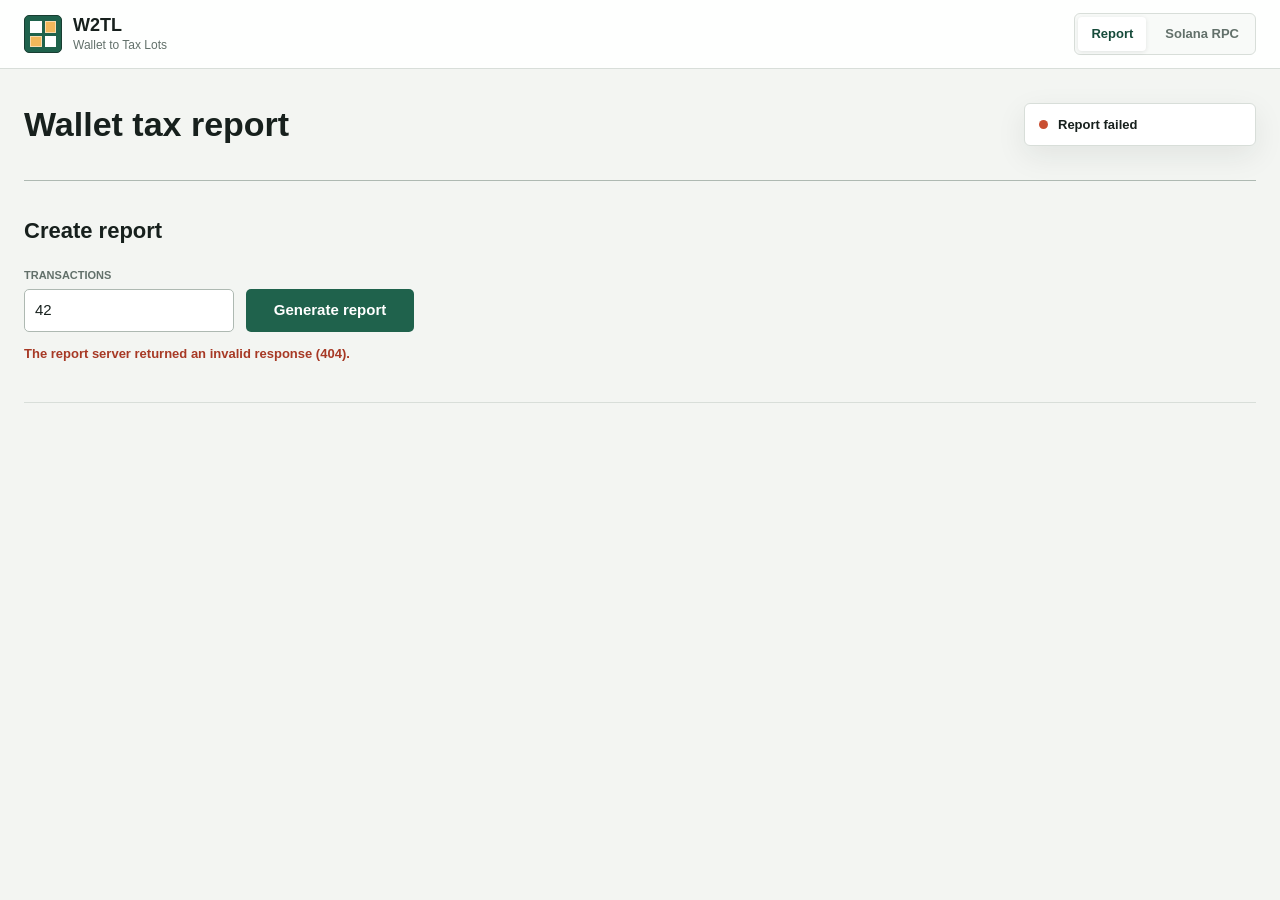
==== frontend/index.html @ ae492fe1 "feat: add local review frontend" ====
<!doctype html>
<html lang="en">
  <head>
    <meta charset="utf-8">
    <meta name="viewport" content="width=device-width, initial-scale=1">
    <meta name="description" content="Wallet tax report">
    <title>W2TL | Tax Report</title>
    <link rel="icon" href="./favicon.svg" type="image/svg+xml">
    <link rel="stylesheet" href="./styles.css">
    <script src="./app.js" defer></script>
  </head>
  <body>
    <a class="skip-link" href="#main-content">Skip to main content</a>

    <header class="topbar">
      <div class="topbar-inner">
        <a class="brand" href="./index.html" aria-label="W2TL home">
          <span class="brand-mark" aria-hidden="true">
            <span></span><span></span><span></span><span></span>
          </span>
          <span class="brand-copy">
            <strong>W2TL</strong>
            <span>Wallet to Tax Lots</span>
          </span>
        </a>
        <nav class="source-navigation" aria-label="Report sections">
          <a href="./index.html" aria-current="page">Report</a>
          <a href="./solana.html">Solana RPC</a>
        </nav>
      </div>
    </header>

    <main id="main-content">
      <section class="page-heading" aria-labelledby="page-title">
        <h1 id="page-title">Wallet tax report</h1>
        <div class="run-state" id="run-state" data-tone="neutral">
          <span aria-hidden="true"></span>
          <strong>Ready</strong>
        </div>
      </section>

      <section class="report-builder" aria-labelledby="builder-title">
        <div class="section-heading">
          <h2 id="builder-title">Create report</h2>
        </div>
        <form class="report-builder-form" id="demo-form">
          <label>
            <span>Transactions</span>
            <input id="demo-row-limit" type="number" min="1" max="50" value="42" required>
          </label>
          <button class="button button-primary" id="generate-report" type="submit">
            Generate report
          </button>
        </form>
        <p class="status-message" id="status-message" role="status" aria-live="polite"></p>
      </section>

      <section class="report-shell" id="form-8949" aria-labelledby="report-title" hidden>
        <div class="report-toolbar">
          <h2 id="report-title">Tax report</h2>
          <div class="report-actions">
            <span class="document-badge document-badge-warning">Draft</span>
            <button class="button button-quiet" id="start-over" type="button">Start over</button>
          </div>
        </div>

        <article class="tax-form" aria-label="Form 8949 draft">
          <header class="form-header">
            <div class="form-number">
              <span>Form</span>
              <strong>8949</strong>
            </div>
            <div class="form-title">
              <h3>Sales and Other Dispositions of Capital Assets</h3>
            </div>
            <div class="form-year">
              <span>Tax year</span>
              <strong id="tax-year"></strong>
            </div>
          </header>

          <div class="form-part-heading">
            <strong>Part I</strong>
            <span>Short-term transactions</span>
          </div>
          <div class="table-scroll">
            <table class="report-table">
              <thead>
                <tr>
                  <th scope="col">(a) Description</th>
                  <th scope="col">(b) Acquired</th>
                  <th scope="col">(c) Disposed</th>
                  <th scope="col">(d) Proceeds</th>
                  <th scope="col">(e) Cost basis</th>
                  <th scope="col">(f) Code</th>
                  <th scope="col">(g) Adjustment</th>
                  <th scope="col">(h) Gain or loss</th>
                </tr>
              </thead>
              <tbody id="short-term-rows"></tbody>
              <tfoot id="short-term-totals"></tfoot>
            </table>
          </div>

          <div class="form-part-heading">
            <strong>Part II</strong>
            <span>Long-term transactions</span>
          </div>
          <div class="table-scroll">
            <table class="report-table">
              <thead>
                <tr>
                  <th scope="col">(a) Description</th>
                  <th scope="col">(b) Acquired</th>
                  <th scope="col">(c) Disposed</th>
                  <th scope="col">(d) Proceeds</th>
                  <th scope="col">(e) Cost basis</th>
                  <th scope="col">(f) Code</th>
                  <th scope="col">(g) Adjustment</th>
                  <th scope="col">(h) Gain or loss</th>
                </tr>
              </thead>
              <tbody id="long-term-rows"></tbody>
              <tfoot id="long-term-totals"></tfoot>
            </table>
          </div>

          <section class="income-report" aria-labelledby="income-report-title">
            <div class="form-part-heading">
              <strong>Income</strong>
              <span id="income-report-title">Rewards and airdrops</span>
            </div>
            <div class="table-scroll">
              <table class="report-table income-table">
                <thead>
                  <tr>
                    <th scope="col">Description</th>
                    <th scope="col">Received</th>
                    <th scope="col">Price</th>
                    <th scope="col">Fair value</th>
                    <th scope="col">Category</th>
                    <th scope="col">Source</th>
                  </tr>
                </thead>
                <tbody id="income-rows"></tbody>
                <tfoot id="income-totals"></tfoot>
              </table>
            </div>
          </section>

          <footer class="form-footer">
            <div>
              <span>Fixture</span>
              <strong id="fixture-id"></strong>
            </div>
            <div>
              <span>Policy</span>
              <strong id="policy-id"></strong>
            </div>
            <div>
              <span>Basis method</span>
              <strong id="basis-method"></strong>
            </div>
          </footer>
        </article>
      </section>

      <section class="processing-section" id="processing-section" aria-labelledby="processing-title" hidden>
        <div class="section-heading section-heading-rule">
          <h2 id="processing-title">Run summary</h2>
          <p class="section-meta" id="policy-label"></p>
        </div>
        <div class="metrics" id="run-metrics"></div>
        <details class="folded-panel exception-worklist" id="exception-worklist">
          <summary id="exception-summary">Exceptions</summary>
          <div class="exception-toolbar">
            <label>
              <span>Stage</span>
              <select id="exception-stage"><option value="">All stages</option></select>
            </label>
          </div>
          <div class="exception-list" id="exception-list"></div>
        </details>
      </section>

      <section class="wallet-section" id="wallet-section" aria-labelledby="wallet-title" hidden>
        <div class="section-heading section-heading-rule">
          <h2 id="wallet-title">Wallet evidence</h2>
          <p class="section-meta" id="wallet-total"></p>
        </div>
        <details class="folded-panel">
          <summary>Source wallets</summary>
          <div class="wallet-grid" id="wallet-grid"></div>
        </details>
      </section>
    </main>
  </body>
</html>
---- frontend/styles.css ----
:root {
  color-scheme: light;
  --ink: #17201d;
  --muted: #62706a;
  --canvas: #f3f5f2;
  --surface: #ffffff;
  --line: #d8ded9;
  --line-strong: #aeb9b2;
  --green: #1f624c;
  --green-dark: #174b3b;
  --green-soft: #e4f0ea;
  --coral: #c94f32;
  --coral-soft: #f9e8e2;
  --amber: #9a6400;
  --amber-soft: #fff4d6;
  --charcoal: #202a27;
  --focus: #1769aa;
  --radius: 6px;
  --shadow: 0 10px 30px rgba(28, 42, 36, 0.08);
  font-family: Inter, ui-sans-serif, -apple-system, BlinkMacSystemFont, "Segoe UI", sans-serif;
  font-synthesis: none;
}

* {
  box-sizing: border-box;
}

html {
  min-width: 320px;
  background: var(--canvas);
  scroll-behavior: smooth;
}

body {
  min-width: 320px;
  margin: 0;
  color: var(--ink);
  background: var(--canvas);
  font-size: 15px;
  line-height: 1.5;
}

button,
a {
  font: inherit;
}

button:focus-visible,
a:focus-visible,
summary:focus-visible {
  outline: 3px solid color-mix(in srgb, var(--focus) 65%, transparent);
  outline-offset: 3px;
}

.skip-link {
  position: fixed;
  z-index: 50;
  top: 10px;
  left: 10px;
  padding: 8px 12px;
  color: #fff;
  background: var(--charcoal);
  transform: translateY(-160%);
}

.skip-link:focus {
  transform: translateY(0);
}

.topbar {
  position: sticky;
  z-index: 20;
  top: 0;
  border-bottom: 1px solid var(--line);
  background: rgba(255, 255, 255, 0.96);
}

.topbar-inner,
main,
.site-footer {
  width: min(1320px, calc(100% - 48px));
  margin-inline: auto;
}

.topbar-inner {
  min-height: 68px;
  display: flex;
  align-items: center;
  justify-content: space-between;
  gap: 24px;
}

.brand {
  display: inline-flex;
  align-items: center;
  gap: 11px;
  color: inherit;
  text-decoration: none;
}

.brand-mark {
  width: 38px;
  height: 38px;
  display: grid;
  grid-template-columns: repeat(2, 1fr);
  gap: 3px;
  padding: 5px;
  border: 1px solid #183d31;
  border-radius: 5px;
  background: var(--green);
}

.brand-mark span {
  display: block;
  border: 1px solid rgba(255, 255, 255, 0.5);
  background: #fff;
}

.brand-mark span:nth-child(2),
.brand-mark span:nth-child(3) {
  background: #f1b85b;
}

.brand-copy {
  display: grid;
  line-height: 1.1;
}

.brand-copy strong {
  font-size: 18px;
}

.brand-copy span {
  margin-top: 4px;
  color: var(--muted);
  font-size: 12px;
}

.environment {
  min-height: 30px;
  display: inline-flex;
  align-items: center;
  gap: 8px;
  padding: 4px 10px;
  border: 1px solid var(--line);
  border-radius: 999px;
  color: var(--muted);
  background: #fafbfa;
  font-size: 12px;
  font-weight: 650;
}

.environment-dot {
  width: 7px;
  height: 7px;
  border-radius: 50%;
  background: #2d9a6b;
  box-shadow: 0 0 0 3px #dff2e8;
}

.source-navigation {
  display: flex;
  align-items: center;
  gap: 6px;
  padding: 3px;
  border: 1px solid var(--line);
  border-radius: var(--radius);
  background: #f8faf8;
}

.source-navigation a {
  min-height: 34px;
  display: inline-flex;
  align-items: center;
  padding: 5px 13px;
  border-radius: 4px;
  color: var(--muted);
  font-size: 13px;
  font-weight: 750;
  text-decoration: none;
  white-space: nowrap;
}

.source-navigation a:hover,
.source-navigation a[aria-current="page"] {
  color: var(--green-dark);
  background: #fff;
  box-shadow: 0 1px 4px rgba(28, 42, 36, 0.1);
}

main {
  padding-bottom: 72px;
}

.page-heading {
  min-height: 112px;
  display: flex;
  align-items: center;
  justify-content: space-between;
  gap: 32px;
  border-bottom: 1px solid var(--line-strong);
}

.eyebrow {
  margin: 0 0 7px;
  color: var(--coral);
  font-size: 11px;
  font-weight: 800;
  letter-spacing: 0;
  text-transform: uppercase;
}

h1,
h2,
h3,
p {
  margin-top: 0;
}

h1 {
  margin-bottom: 0;
  font-size: 34px;
  line-height: 1.1;
  letter-spacing: 0;
}

h2 {
  margin-bottom: 0;
  font-size: 22px;
  line-height: 1.25;
  letter-spacing: 0;
}

.run-state {
  min-width: 232px;
  display: inline-flex;
  align-items: center;
  gap: 10px;
  padding: 11px 14px;
  border: 1px solid var(--line);
  border-radius: var(--radius);
  background: var(--surface);
  box-shadow: var(--shadow);
}

.run-state span {
  width: 9px;
  height: 9px;
  flex: 0 0 auto;
  border-radius: 50%;
  background: #89958f;
}

.run-state strong {
  font-size: 13px;
}

.run-state[data-tone="busy"] span {
  background: var(--amber);
  animation: pulse 1.1s ease-in-out infinite;
}

.run-state[data-tone="success"] span {
  background: #21865e;
}

.run-state[data-tone="error"] span {
  background: var(--coral);
}

@keyframes pulse {
  50% { opacity: 0.35; }
}

.report-builder,
.rpc-section,
.wallet-section,
.processing-section,
.report-shell {
  padding-block: 36px;
  border-bottom: 1px solid var(--line);
}

.section-heading {
  display: flex;
  align-items: end;
  justify-content: space-between;
  gap: 24px;
  margin-bottom: 22px;
}

.section-heading-rule {
  padding-bottom: 16px;
  border-bottom: 1px solid var(--line);
}

.section-meta {
  margin: 0;
  color: var(--muted);
  font-size: 13px;
  font-weight: 650;
}

.report-builder-form {
  display: grid;
  grid-template-columns: minmax(150px, 210px) auto;
  align-items: end;
  justify-content: start;
  gap: 12px;
}

.report-builder-form label {
  display: grid;
  gap: 6px;
}

.report-builder-form label span {
  color: var(--muted);
  font-size: 11px;
  font-weight: 750;
  text-transform: uppercase;
}

.report-builder-form input {
  width: 100%;
  min-height: 42px;
  padding: 9px 10px;
  border: 1px solid var(--line-strong);
  border-radius: 5px;
  color: var(--ink);
  background: #fff;
  font: inherit;
}

.workflow-steps {
  display: grid;
  grid-template-columns: repeat(3, minmax(0, 1fr));
  gap: 1px;
  margin: 0;
  padding: 0;
  overflow: hidden;
  border: 1px solid var(--line);
  border-radius: var(--radius);
  background: var(--line);
  list-style: none;
}

.workflow-step {
  min-width: 0;
  min-height: 154px;
  display: flex;
  flex-direction: column;
  justify-content: space-between;
  gap: 24px;
  padding: 20px;
  background: #f9faf9;
  transition: background 160ms ease, box-shadow 160ms ease;
}

.demo-controls {
  display: grid;
  grid-template-columns: minmax(0, 1fr) 112px;
  gap: 10px;
}

.demo-controls label {
  min-width: 0;
  display: grid;
  gap: 5px;
}

.demo-controls span {
  color: var(--muted);
  font-size: 10px;
  font-weight: 800;
  text-transform: uppercase;
}

.demo-controls select,
.demo-controls input {
  width: 100%;
  min-height: 38px;
  padding: 8px 9px;
  border: 1px solid var(--line-strong);
  border-radius: 5px;
  background: #fff;
  color: var(--ink);
  font: inherit;
}

.workflow-step.is-current {
  position: relative;
  z-index: 1;
  background: var(--surface);
  box-shadow: inset 0 3px 0 var(--coral);
}

.workflow-step.is-complete {
  background: #f1f7f4;
}

.step-title {
  display: flex;
  align-items: flex-start;
  gap: 12px;
}

.step-number {
  width: 28px;
  height: 28px;
  flex: 0 0 28px;
  display: grid;
  place-items: center;
  border: 1px solid var(--line-strong);
  border-radius: 50%;
  color: var(--muted);
  background: #fff;
  font-size: 12px;
  font-weight: 800;
}

.is-current .step-number {
  border-color: var(--coral);
  color: #fff;
  background: var(--coral);
}

.is-complete .step-number {
  border-color: var(--green);
  color: #fff;
  background: var(--green);
}

.step-title div {
  min-width: 0;
  display: grid;
}

.step-title strong {
  font-size: 14px;
}

.step-title div span {
  margin-top: 3px;
  overflow-wrap: anywhere;
  color: var(--muted);
  font-size: 12px;
}

.button {
  width: fit-content;
  min-width: 168px;
  min-height: 42px;
  padding: 9px 15px;
  border: 1px solid transparent;
  border-radius: 5px;
  font-weight: 750;
  cursor: pointer;
  transition: background 140ms ease, border-color 140ms ease, transform 140ms ease;
}

.button:hover:not(:disabled) {
  transform: translateY(-1px);
}

.button:disabled {
  color: #9aa39f;
  border-color: var(--line);
  background: #ecefed;
  cursor: not-allowed;
}

.button-primary {
  color: #fff;
  background: var(--green);
}

.button-primary:hover:not(:disabled) {
  background: var(--green-dark);
}

.button-secondary {
  color: #fff;
  background: var(--charcoal);
}

.button-secondary:hover:not(:disabled) {
  background: #35433f;
}

.button-quiet {
  min-width: 100px;
  color: var(--ink);
  border-color: var(--line-strong);
  background: transparent;
}

.status-message {
  min-height: 22px;
  margin: 12px 0 0;
  color: var(--muted);
  font-size: 13px;
}

.status-message.is-error {
  color: #a73925;
  font-weight: 650;
}

.rpc-form {
  display: grid;
  grid-template-columns: minmax(280px, 1fr) 140px auto;
  gap: 12px;
  align-items: end;
}

.rpc-form label,
.exception-toolbar label {
  min-width: 0;
  display: grid;
  gap: 6px;
}

.rpc-form label span,
.exception-toolbar label span {
  color: var(--muted);
  font-size: 11px;
  font-weight: 750;
  text-transform: uppercase;
}

.rpc-form input,
.exception-toolbar select {
  width: 100%;
  min-height: 42px;
  padding: 9px 10px;
  border: 1px solid var(--line-strong);
  border-radius: 5px;
  color: var(--ink);
  background: #fff;
  font: inherit;
}

.advanced-control {
  grid-column: 1 / -1;
  border-top: 1px solid var(--line);
  padding-top: 10px;
}

.advanced-control summary {
  width: fit-content;
  color: var(--green-dark);
  font-size: 12px;
  font-weight: 800;
  cursor: pointer;
}

.advanced-control label {
  max-width: 620px;
  margin-top: 12px;
}

.rpc-output {
  display: grid;
  gap: 16px;
  margin-top: 18px;
}

.observation-table th:first-child,
.observation-table td:first-child {
  width: 15%;
}

.observation-table th:nth-child(2),
.observation-table td:nth-child(2) {
  width: 9%;
}

.observation-table th:nth-child(3),
.observation-table td:nth-child(3),
.observation-table th:nth-child(4),
.observation-table td:nth-child(4) {
  width: 12%;
}

.observation-table th:nth-child(5),
.observation-table td:nth-child(5) {
  width: 26%;
}

.solana-report {
  margin-top: 20px;
  border: 1px solid var(--line-strong);
  background: #fff;
}

.solana-output .exception-worklist {
  margin-top: 20px;
}

.contract-facts {
  display: grid;
  grid-template-columns: repeat(3, minmax(0, 1fr));
  margin: 0;
}

.contract-facts div {
  min-width: 0;
  padding: 12px;
  border-right: 1px solid var(--line);
  border-bottom: 1px solid var(--line);
}

.contract-facts div:nth-child(3n) {
  border-right: 0;
}

.contract-facts dt {
  color: var(--muted);
  font-size: 10px;
  font-weight: 800;
  text-transform: uppercase;
}

.contract-facts dd {
  margin: 3px 0 0;
  overflow-wrap: anywhere;
  font-size: 12px;
  font-weight: 700;
}

.exception-worklist {
  margin-top: 20px;
  display: grid;
  gap: 14px;
}

.exception-toolbar {
  display: flex;
  align-items: end;
  justify-content: space-between;
  gap: 16px;
}

.exception-toolbar h3 {
  margin: 0;
  font-size: 17px;
}

.exception-list {
  display: grid;
  gap: 10px;
}

.exception-card {
  min-width: 0;
  padding: 14px;
  border: 1px solid var(--line);
  border-left: 4px solid var(--amber);
  border-radius: var(--radius);
  background: #fff;
}

.exception-card-header {
  display: flex;
  align-items: flex-start;
  justify-content: space-between;
  gap: 12px;
}

.exception-card-header div {
  min-width: 0;
  display: grid;
  gap: 3px;
}

.exception-severity {
  flex: 0 0 auto;
  padding: 3px 8px;
  border: 1px solid #e1b24a;
  border-radius: 999px;
  color: #6b4b00;
  background: var(--amber-soft);
  font-size: 10px;
  font-weight: 850;
  text-transform: uppercase;
}

.exception-reason,
.exception-request {
  margin: 9px 0 0;
  color: #34413c;
  font-size: 13px;
}

.exception-request {
  color: #654c19;
  font-weight: 650;
}

.exception-facts {
  display: grid;
  grid-template-columns: repeat(3, minmax(0, 1fr));
  gap: 8px 14px;
  margin: 12px 0 0;
}

.exception-facts dt {
  color: var(--muted);
  font-size: 10px;
  font-weight: 800;
  text-transform: uppercase;
}

.exception-facts dd {
  margin: 0;
  overflow-wrap: anywhere;
  font-size: 12px;
  font-weight: 700;
}

.identifier {
  overflow-wrap: anywhere;
  font-family: ui-monospace, SFMono-Regular, Menlo, monospace;
  font-size: 10px;
}

.folded-panel {
  border: 1px solid var(--line);
  border-radius: var(--radius);
  background: #fff;
}

.folded-panel + .folded-panel {
  margin-top: 12px;
}

.folded-panel summary {
  min-height: 46px;
  display: flex;
  align-items: center;
  padding: 10px 14px;
  color: var(--ink);
  font-weight: 800;
  cursor: pointer;
}

.folded-panel[open] summary {
  border-bottom: 1px solid var(--line);
}

.folded-panel > :not(summary) {
  margin: 14px;
}

.empty-message {
  margin: 0;
  padding: 4px 0;
  color: var(--muted);
  font-size: 13px;
}

.wallet-grid {
  display: grid;
  grid-template-columns: repeat(2, minmax(0, 1fr));
  gap: 16px;
}

.wallet-card {
  min-width: 0;
  padding: 20px;
  border: 1px solid var(--line);
  border-radius: var(--radius);
  background: var(--surface);
  box-shadow: 0 5px 18px rgba(28, 42, 36, 0.05);
}

.wallet-card-header {
  display: flex;
  align-items: center;
  gap: 12px;
  padding-bottom: 16px;
  border-bottom: 1px solid var(--line);
}

.wallet-visual {
  width: 44px;
  height: 44px;
  flex: 0 0 44px;
  display: grid;
  place-items: center;
  border: 1px solid #c8d8d0;
  border-radius: 5px;
  color: var(--green-dark);
  background: var(--green-soft);
  font-size: 15px;
  font-weight: 850;
}

.wallet-card-header div:last-child {
  min-width: 0;
}

.wallet-card h3 {
  margin: 0 0 2px;
  font-size: 16px;
  letter-spacing: 0;
}

.wallet-id {
  display: block;
  overflow: hidden;
  color: var(--muted);
  font-family: ui-monospace, SFMono-Regular, Menlo, monospace;
  font-size: 11px;
  text-overflow: ellipsis;
  white-space: nowrap;
}

.wallet-facts {
  display: grid;
  grid-template-columns: repeat(3, minmax(0, 1fr));
  gap: 14px;
  margin: 17px 0 0;
}

.wallet-facts div {
  min-width: 0;
}

.wallet-facts dt,
.metric span,
.form-footer span,
.taxpayer-row span {
  margin-bottom: 3px;
  color: var(--muted);
  font-size: 11px;
  font-weight: 650;
  text-transform: uppercase;
}

.wallet-facts dd {
  margin: 0;
  overflow-wrap: anywhere;
  font-size: 13px;
  font-weight: 750;
}

.activity-list {
  display: flex;
  flex-wrap: wrap;
  gap: 6px;
  margin-top: 16px;
}

.activity-tag {
  min-height: 27px;
  display: inline-flex;
  align-items: center;
  padding: 3px 8px;
  border: 1px solid #dce2de;
  border-radius: 999px;
  color: #3f4d47;
  background: #f7f8f7;
  font-size: 11px;
  font-weight: 700;
}

.metrics {
  display: grid;
  grid-template-columns: repeat(4, minmax(0, 1fr));
  border-block: 1px solid var(--line);
  background: var(--surface);
}

.metric {
  min-width: 0;
  min-height: 92px;
  display: flex;
  flex-direction: column;
  justify-content: center;
  padding: 16px 20px;
  border-right: 1px solid var(--line);
}

.metric:last-child {
  border-right: 0;
}

.metric strong {
  overflow-wrap: anywhere;
  font-size: 25px;
  line-height: 1.1;
}

.metric[data-tone="warning"] strong {
  color: var(--coral);
}

.review-notice {
  display: flex;
  align-items: flex-start;
  gap: 13px;
  margin-top: 18px;
  padding: 15px 17px;
  border: 1px solid #e7cf8f;
  border-left: 4px solid var(--amber);
  border-radius: var(--radius);
  background: var(--amber-soft);
}

.notice-mark {
  width: 24px;
  height: 24px;
  flex: 0 0 24px;
  display: grid;
  place-items: center;
  border-radius: 50%;
  color: #fff;
  background: var(--amber);
  font-weight: 850;
}

.review-notice p {
  margin: 3px 0 0;
  color: #654c19;
  font-size: 13px;
}

.report-shell {
  border-bottom: 0;
  scroll-margin-top: 82px;
}

.report-toolbar {
  display: flex;
  align-items: center;
  justify-content: space-between;
  gap: 24px;
  margin-bottom: 18px;
}

.report-actions {
  display: flex;
  align-items: center;
  justify-content: flex-end;
  flex-wrap: wrap;
  gap: 8px;
}

.document-badge {
  min-height: 29px;
  display: inline-flex;
  align-items: center;
  padding: 4px 9px;
  border: 1px solid #bcd4c8;
  border-radius: 999px;
  color: var(--green-dark);
  background: var(--green-soft);
  font-size: 11px;
  font-weight: 800;
  text-transform: uppercase;
}

.document-badge-warning {
  border-color: #e4b7ab;
  color: #903722;
  background: var(--coral-soft);
}

.tax-form {
  overflow: hidden;
  border: 1px solid #252525;
  border-radius: 2px;
  background: #fff;
  box-shadow: var(--shadow);
}

.form-header {
  display: grid;
  grid-template-columns: 160px minmax(0, 1fr) 130px;
  align-items: stretch;
  border-bottom: 3px solid #111;
}

.form-number,
.form-title,
.form-year {
  padding: 14px 16px;
}

.form-number {
  display: flex;
  align-items: baseline;
  gap: 7px;
  border-right: 1px solid #111;
}

.form-number span {
  font-weight: 700;
}

.form-number strong {
  font-family: Georgia, "Times New Roman", serif;
  font-size: 34px;
  line-height: 1;
}

.form-title {
  text-align: center;
}

.form-title h3 {
  margin: 0;
  font-family: Georgia, "Times New Roman", serif;
  font-size: 20px;
  line-height: 1.2;
  letter-spacing: 0;
}

.form-title p {
  margin: 4px 0 0;
  font-size: 10px;
}

.form-year {
  display: grid;
  align-content: center;
  justify-items: center;
  border-left: 1px solid #111;
}

.form-year span {
  font-size: 10px;
  font-weight: 700;
  text-transform: uppercase;
}

.form-year strong {
  font-family: Georgia, "Times New Roman", serif;
  font-size: 24px;
}

.taxpayer-row {
  display: grid;
  grid-template-columns: 2fr 1fr;
  border-bottom: 1px solid #111;
}

.taxpayer-row div {
  min-width: 0;
  display: grid;
  padding: 9px 12px;
}

.taxpayer-row div + div {
  border-left: 1px solid #111;
}

.taxpayer-row strong {
  overflow-wrap: anywhere;
  font-size: 13px;
}

.form-part-heading {
  display: flex;
  align-items: stretch;
  border-bottom: 1px solid #111;
}

.form-part-heading strong {
  display: grid;
  place-items: center;
  padding: 9px 13px;
  color: #fff;
  background: #111;
  font-family: Georgia, "Times New Roman", serif;
}

.form-part-heading span {
  padding: 9px 12px;
  font-size: 12px;
  font-weight: 700;
}

.table-scroll {
  width: 100%;
  overflow-x: auto;
}

.report-table {
  width: 100%;
  border-collapse: collapse;
  table-layout: fixed;
  font-size: 11px;
}

.report-table th,
.report-table td {
  min-width: 0;
  padding: 9px 8px;
  border-right: 1px solid #777;
  border-bottom: 1px solid #aaa;
  overflow-wrap: anywhere;
  text-align: left;
  vertical-align: top;
}

.report-table th:last-child,
.report-table td:last-child {
  border-right: 0;
}

.report-table th {
  color: #111;
  background: #eef0ee;
  font-size: 10px;
  line-height: 1.25;
  text-align: center;
}

.report-table th:first-child,
.report-table td:first-child {
  width: 23%;
}

.report-table th:nth-child(2),
.report-table td:nth-child(2),
.report-table th:nth-child(3),
.report-table td:nth-child(3) {
  width: 11%;
}

.report-table th:nth-child(6),
.report-table td:nth-child(6) {
  width: 6%;
}

.money {
  font-variant-numeric: tabular-nums;
  text-align: right !important;
}

.lineage {
  margin-top: 6px;
  color: var(--muted);
  font-family: ui-monospace, SFMono-Regular, Menlo, monospace;
  font-size: 9px;
}

.lineage summary {
  width: fit-content;
  color: var(--green-dark);
  font-family: Inter, ui-sans-serif, sans-serif;
  font-weight: 800;
  cursor: pointer;
}

.lineage dl {
  margin: 5px 0 0;
}

.lineage dt {
  color: #6d7772;
}

.lineage dd {
  margin: 0 0 3px;
}

.report-total td {
  border-top: 2px solid #111;
  border-bottom: 1px solid #111;
  font-weight: 850;
}

.empty-row td {
  padding: 18px;
  color: var(--muted);
  text-align: center;
}

.empty-term {
  min-height: 40px;
  display: flex;
  align-items: center;
  padding: 9px 12px;
  border-bottom: 1px solid #111;
  color: var(--muted);
  background: #fafafa;
  font-size: 11px;
  font-weight: 650;
}

.form-footer {
  display: grid;
  grid-template-columns: repeat(3, minmax(0, 1fr));
  background: #f4f5f4;
}

.form-footer div {
  min-width: 0;
  display: grid;
  padding: 10px 12px;
  border-right: 1px solid #bbb;
}

.form-footer div:last-child {
  border-right: 0;
}

.form-footer strong {
  overflow-wrap: anywhere;
  font-family: ui-monospace, SFMono-Regular, Menlo, monospace;
  font-size: 10px;
}

.income-report {
  border-bottom: 1px solid #111;
}

.income-table th:first-child,
.income-table td:first-child {
  width: 24%;
}

.income-table th:nth-child(6),
.income-table td:nth-child(6) {
  width: 22%;
}

.site-footer {
  min-height: 62px;
  display: flex;
  align-items: center;
  justify-content: space-between;
  gap: 24px;
  border-top: 1px solid var(--line);
  color: var(--muted);
  font-size: 11px;
  font-weight: 650;
}

.site-footer p {
  margin: 0;
}

[hidden] {
  display: none !important;
}

@media (max-width: 900px) {
  .workflow-steps {
    grid-template-columns: 1fr;
  }

  .workflow-step {
    min-height: 112px;
  }

  .metrics {
    grid-template-columns: repeat(2, minmax(0, 1fr));
  }

  .metric:nth-child(2) {
    border-right: 0;
  }

  .metric:nth-child(-n + 2) {
    border-bottom: 1px solid var(--line);
  }

  .form-header {
    grid-template-columns: 125px minmax(0, 1fr) 90px;
  }

  .form-number {
    display: grid;
    gap: 0;
  }
}

@media (max-width: 720px) {
  .topbar-inner,
  main,
  .site-footer {
    width: min(100% - 28px, 1320px);
  }

  .topbar-inner {
    min-height: 62px;
    flex-wrap: wrap;
    padding-block: 8px;
  }

  .brand-copy span {
    display: none;
  }

  .environment {
    max-width: 150px;
    overflow: hidden;
    text-overflow: ellipsis;
    white-space: nowrap;
  }

  .page-heading {
    min-height: 158px;
    align-items: flex-start;
    flex-direction: column;
    justify-content: center;
    gap: 18px;
  }

  h1 {
    font-size: 29px;
  }

  .run-state {
    width: 100%;
    min-width: 0;
  }

  .report-builder,
  .rpc-section,
  .wallet-section,
  .processing-section,
  .report-shell {
    padding-block: 28px;
  }

  .section-heading,
  .report-toolbar {
    align-items: flex-start;
    flex-direction: column;
    gap: 10px;
  }

  .report-builder-form {
    grid-template-columns: 1fr;
  }

  .button {
    width: 100%;
  }

  .source-navigation {
    width: 100%;
    justify-content: space-between;
    order: 3;
  }

  .source-navigation a {
    flex: 1;
    justify-content: center;
  }

  .rpc-form {
    grid-template-columns: 1fr;
  }

  .advanced-control {
    grid-column: auto;
  }

  .exception-toolbar,
  .exception-card-header {
    align-items: stretch;
    flex-direction: column;
  }

  .exception-facts {
    grid-template-columns: 1fr;
  }

  .wallet-grid,
  .metrics {
    grid-template-columns: 1fr;
  }

  .contract-facts {
    grid-template-columns: 1fr;
  }

  .contract-facts div,
  .contract-facts div:nth-child(3n) {
    border-right: 0;
  }

  .metric,
  .metric:nth-child(2) {
    min-height: 76px;
    border-right: 0;
    border-bottom: 1px solid var(--line);
  }

  .metric:last-child {
    border-bottom: 0;
  }

  .report-actions {
    width: 100%;
    justify-content: flex-start;
  }

  .report-actions .button {
    width: 100%;
    margin-top: 4px;
  }

  .form-header {
    grid-template-columns: minmax(0, 1fr) 112px;
  }

  .form-number {
    display: flex;
    border-right: 1px solid #111;
  }

  .form-title {
    grid-column: 1 / -1;
    grid-row: 2;
    border-top: 1px solid #111;
  }

  .form-year {
    grid-column: 2;
    grid-row: 1;
    padding-inline: 10px;
  }

  .form-year strong {
    max-width: 100%;
    font-size: 19px;
    overflow-wrap: anywhere;
  }

  .taxpayer-row,
  .form-footer {
    grid-template-columns: 1fr;
  }

  .taxpayer-row div + div,
  .form-footer div {
    border-top: 1px solid #aaa;
    border-left: 0;
    border-right: 0;
  }

  .form-part-heading {
    align-items: stretch;
  }

  .report-table,
  .report-table tbody,
  .report-table tfoot,
  .report-table tr,
  .report-table td {
    display: block;
    width: 100% !important;
  }

  .report-table thead {
    position: absolute;
    width: 1px;
    height: 1px;
    overflow: hidden;
    clip: rect(0 0 0 0);
    white-space: nowrap;
    clip-path: inset(50%);
  }

  .report-table tr {
    border-bottom: 2px solid #111;
  }

  .report-table td {
    min-height: 42px;
    display: grid;
    grid-template-columns: minmax(104px, 38%) minmax(0, 1fr);
    gap: 10px;
    padding: 9px 11px;
    border-right: 0;
    text-align: left !important;
  }

  .report-table td::before {
    content: attr(data-label);
    color: #606965;
    font-size: 10px;
    font-weight: 800;
  }

  .report-total td:first-child {
    min-height: 38px;
    background: #edf0ee;
  }

  .wallet-facts {
    grid-template-columns: repeat(2, minmax(0, 1fr));
  }
}

@media (prefers-reduced-motion: reduce) {
  *,
  *::before,
  *::after {
    scroll-behavior: auto !important;
    animation-duration: 0.01ms !important;
    animation-iteration-count: 1 !important;
    transition-duration: 0.01ms !important;
  }
}
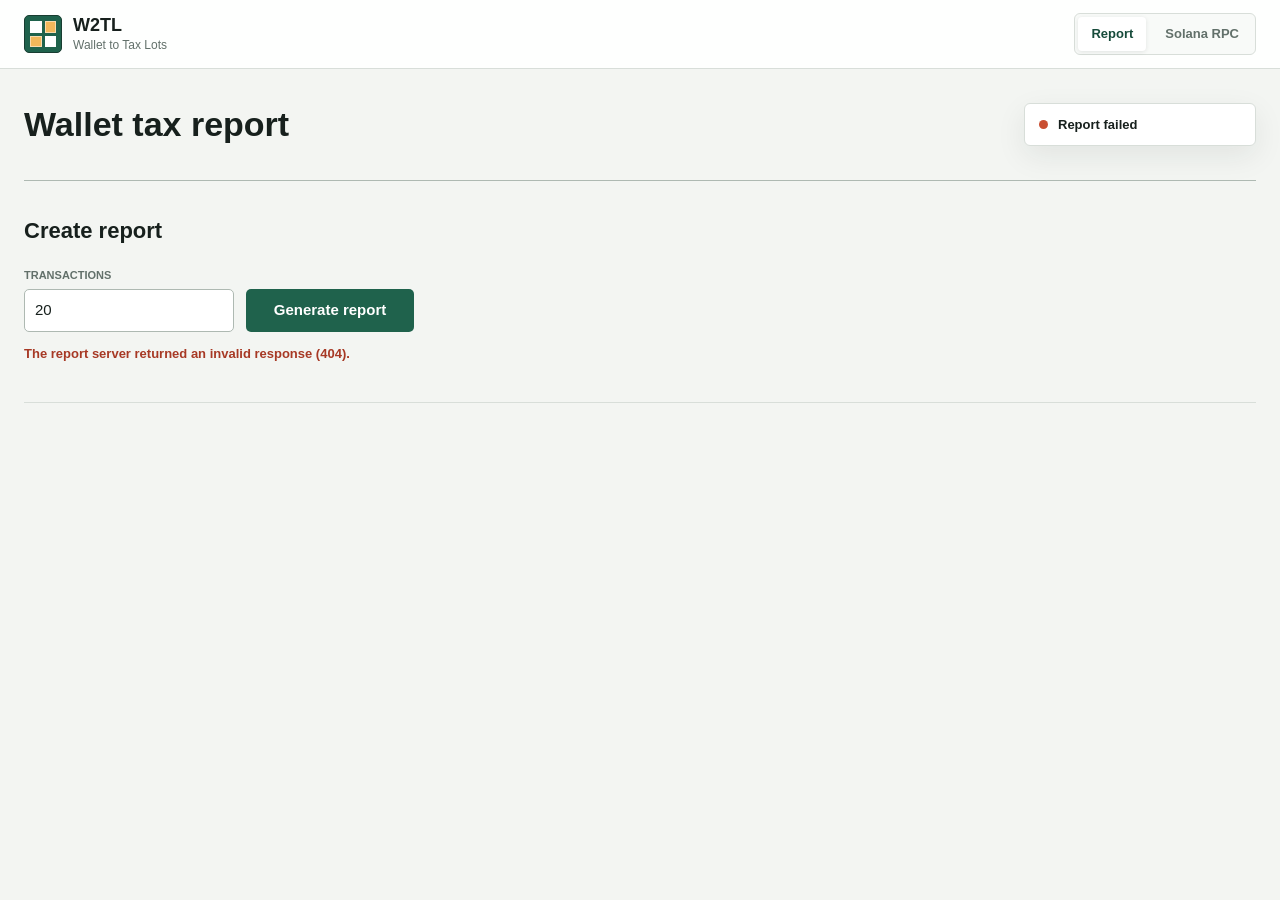
==== commit b4cfb3d6: "feat(engine): finalize evidence contracts and explanation output" ====
--- a/frontend/index.html
+++ b/frontend/index.html
@@ -46,7 +46,7 @@
         <form class="report-builder-form" id="demo-form">
           <label>
             <span>Transactions</span>
-            <input id="demo-row-limit" type="number" min="1" max="50" value="42" required>
+            <input id="demo-row-limit" type="number" min="1" max="50" value="20" required>
           </label>
           <button class="button button-primary" id="generate-report" type="submit">
             Generate report
